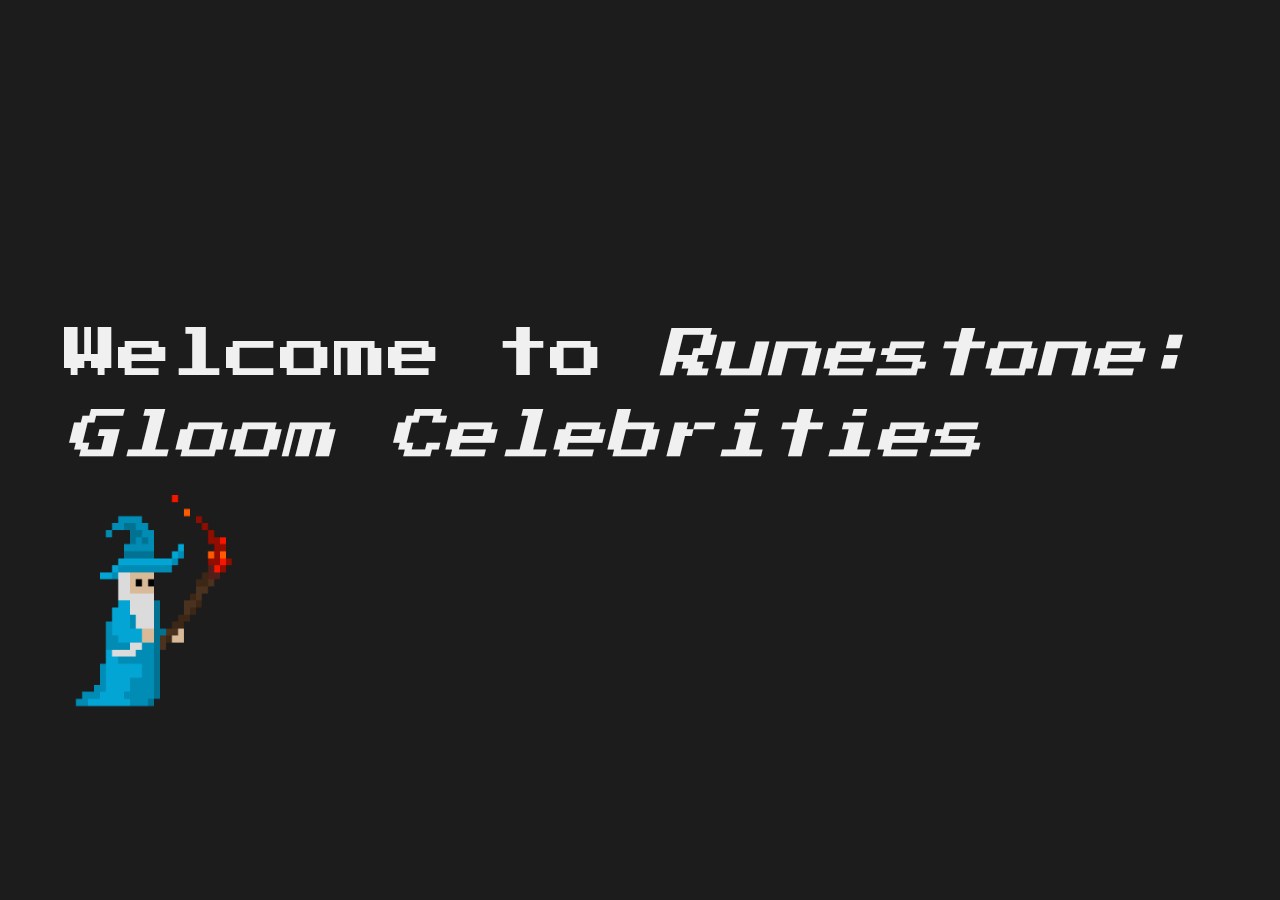
==== quest.html @ 2b10bc93 "Added Relative Filepath Redirect" ====
<!DOCTYPE html>
<html>

<head>

        <meta charset="UTF-8">
        <title>Quest time</title>

        <!-- Favicon icon link -->
        <link rel="icon" href="./src/assets/favicon.png" type="image/x-icon" />

        <!-- CSS Styles Links -->
        <link rel="stylesheet" href="./src/css/index.css" type="text/css">
        <link rel="stylesheet" href="https://stackpath.bootstrapcdn.com/bootstrap/4.3.1/css/bootstrap.min.css"
            integrity="sha384-ggOyR0iXCbMQv3Xipma34MD+dH/1fQ784/j6cY/iJTQUOhcWr7x9JvoRxT2MZw1T" crossorigin="anonymous">
        <link rel="preconnect" href="https://fonts.gstatic.com">
        <link href="https://fonts.googleapis.com/css2?family=Press+Start+2P&display=swap" rel="stylesheet">
        
        <!-- Js script links -->
        <script defer type="text/javascript" src="./src/js/index.js"></script>
        <script src="https://code.jquery.com/jquery-3.3.1.slim.min.js"
            integrity="sha384-q8i/X+965DzO0rT7abK41JStQIAqVgRVzpbzo5smXKp4YfRvH+8abtTE1Pi6jizo" crossorigin="anonymous">
        </script>
        <script src="https://cdnjs.cloudflare.com/ajax/libs/popper.js/1.14.7/umd/popper.min.js"
            integrity="sha384-UO2eT0CpHqdSJQ6hJty5KVphtPhzWj9WO1clHTMGa3JDZwrnQq4sF86dIHNDz0W1" crossorigin="anonymous">
        </script>
        <script src="https://stackpath.bootstrapcdn.com/bootstrap/4.3.1/js/bootstrap.min.js"
            integrity="sha384-JjSmVgyd0p3pXB1rRibZUAYoIIy6OrQ6VrjIEaFf/nJGzIxFDsf4x0xIM+B07jRM" crossorigin="anonymous">
        </script>

    </head>

    <body>

        <div id = "main-header">
            <img id = "mage" src = "./src/assets/mage.gif"></img>
            <div class = "bit"> Welcome to <i> Runestone: Gloom Celebrities </i> </div>
            <div id = "game-text" class = "bit"> Press Enter to Continue </div>
        </div>

    </body>

</html>
---- src/css/index.css ----
#main-header {
    color: #f0f0f0;
    position: absolute;
    margin-top: 35vh;
    margin-left: 5vw;
    font-size: 6vh;
}

#mage {
    height: 25vh;
    width: 15vw;
    position: absolute;
    margin-top: 20vh;
    margin-right: 3vw;
}

#game-text {
    position: absolute;
    margin-top: 12vh;
    margin-left: 30vw;
    font-size: 4vh;
}

.bit {
    font-family: 'Press Start 2P', cursive;
}

p, h1, h2, h3, h4, h5, h6 {
    font-family: 'Press Start 2P', cursive;
    color: #f0f0f0;
}

html {
    background-color: #1c1c1c;
    overflow-x: hidden;
}
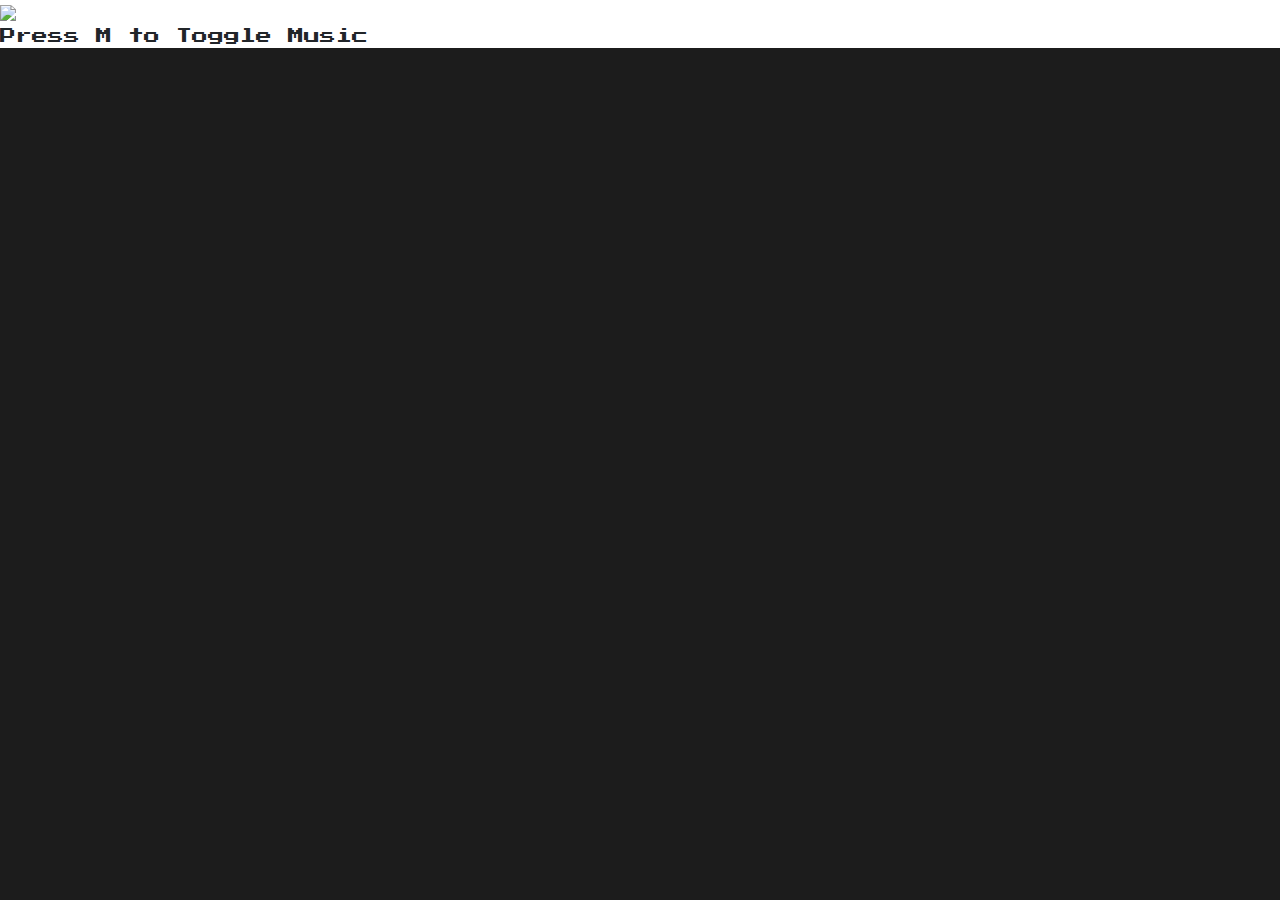
==== commit f2c47a2e: "Added Favicon Asset" ====
--- a/quest.html
+++ b/quest.html
@@ -7,7 +7,7 @@
         <title>Quest time</title>
 
         <!-- Favicon icon link -->
-        <link rel="icon" href="./src/assets/favicon.png" type="image/x-icon" />
+        <link rel="icon" href="./src/assets/chaosemerald.gif" type="image/x-icon" />
 
         <!-- CSS Styles Links -->
         <link rel="stylesheet" href="./src/css/index.css" type="text/css">
@@ -32,10 +32,25 @@
 
     <body>
 
-        <div id = "main-header">
-            <img id = "mage" src = "./src/assets/mage.gif"></img>
-            <div class = "bit"> Welcome to <i> Runestone: Gloom Celebrities </i> </div>
-            <div id = "game-text" class = "bit"> Press Enter to Continue </div>
+        <audio loop id = "ambience">
+            <source src="./src/assets/retro_forest.mp3" type="audio/mpeg">
+        </audio>
+
+        <div id = "ambience-header">
+            <img id = "ambience-img" src = "./src/assets/audio.png"></img>
+            <div id = "ambience-text" class = "bit"> Press M to Toggle Music </div>
+        </div>
+
+        <div id = "quest-title">
+
+        </div>
+
+        <div id = "quest-form">
+
+        </div>
+
+        <div id = "quest-ambience">
+
         </div>
 
     </body>
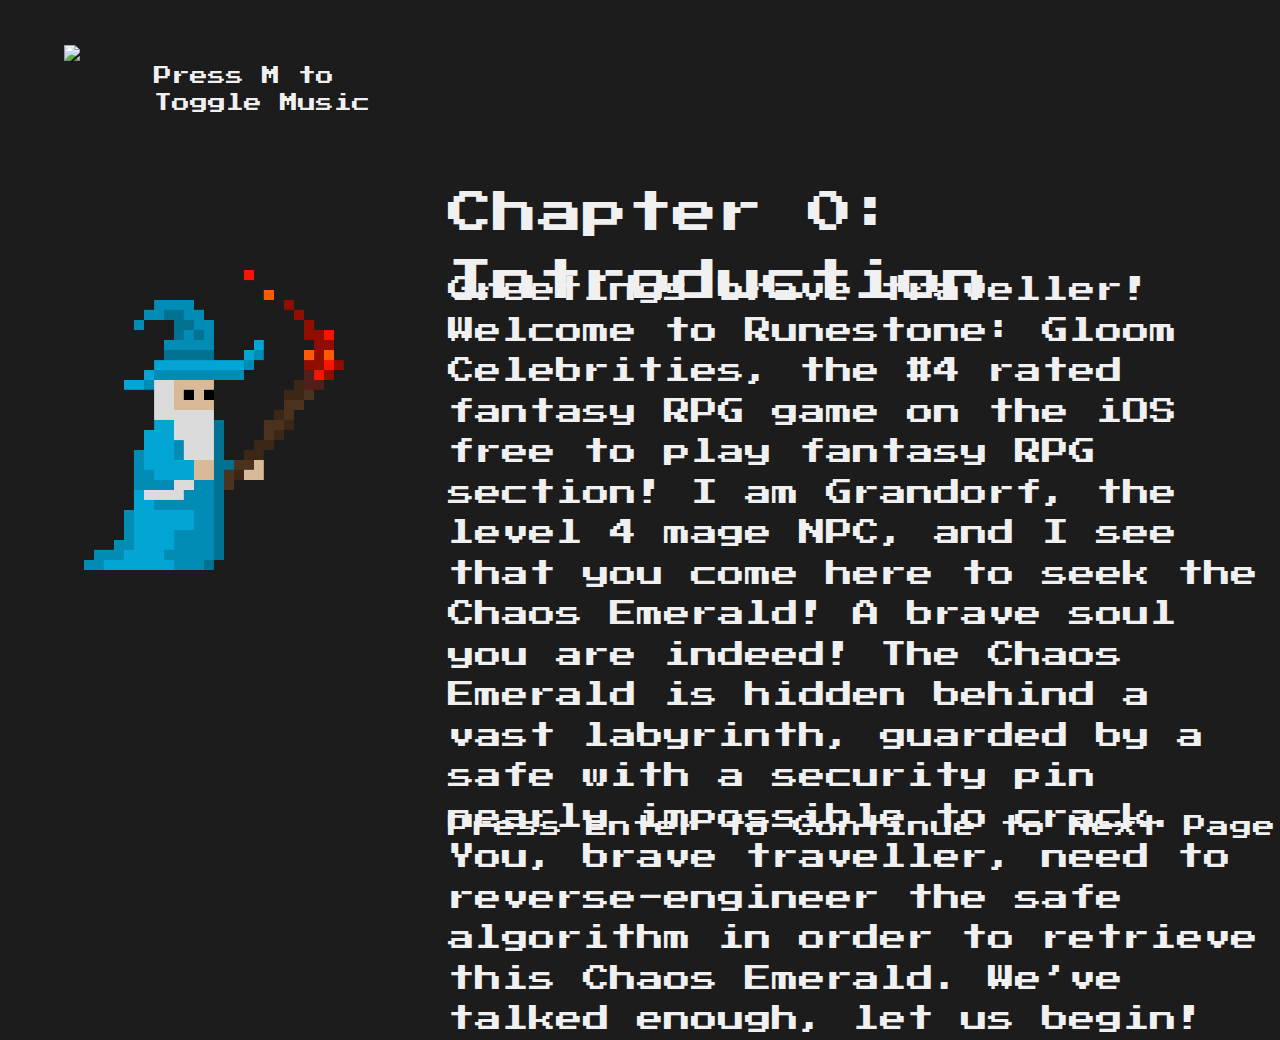
==== commit 50276cc8: "Added Lore Text" ====
--- a/quest.html
+++ b/quest.html
@@ -10,14 +10,15 @@
         <link rel="icon" href="./src/assets/chaosemerald.gif" type="image/x-icon" />
 
         <!-- CSS Styles Links -->
-        <link rel="stylesheet" href="./src/css/index.css" type="text/css">
+        <link rel="stylesheet" href="./src/css/quest.css" type="text/css">
+        <link rel="stylesheet" href="./src/css/panel.css" type="text/css">
         <link rel="stylesheet" href="https://stackpath.bootstrapcdn.com/bootstrap/4.3.1/css/bootstrap.min.css"
             integrity="sha384-ggOyR0iXCbMQv3Xipma34MD+dH/1fQ784/j6cY/iJTQUOhcWr7x9JvoRxT2MZw1T" crossorigin="anonymous">
         <link rel="preconnect" href="https://fonts.gstatic.com">
         <link href="https://fonts.googleapis.com/css2?family=Press+Start+2P&display=swap" rel="stylesheet">
         
         <!-- Js script links -->
-        <script defer type="text/javascript" src="./src/js/index.js"></script>
+        <script defer type="text/javascript" src="./src/js/solve.js"></script>
         <script src="https://code.jquery.com/jquery-3.3.1.slim.min.js"
             integrity="sha384-q8i/X+965DzO0rT7abK41JStQIAqVgRVzpbzo5smXKp4YfRvH+8abtTE1Pi6jizo" crossorigin="anonymous">
         </script>
@@ -41,17 +42,19 @@
             <div id = "ambience-text" class = "bit"> Press M to Toggle Music </div>
         </div>
 
-        <div id = "quest-title">
-
+        <div id = "quest-title" class = "bit">
+            Chapter 0: Introduction
         </div>
 
-        <div id = "quest-form">
-
+        <div id = "quest-form" class = "bit">
+            Greetings brave traveller! Welcome to Runestone: Gloom Celebrities, the #4 rated fantasy RPG game on the iOS free to play fantasy RPG section! I am Grandorf, the level 4 mage NPC, and I see that you come here to seek the Chaos Emerald! A brave soul you are indeed! The Chaos Emerald is hidden behind a vast labyrinth, guarded by a safe with a security pin nearly impossible to crack. You, brave traveller, need to reverse-engineer the safe algorithm in order to retrieve this Chaos Emerald. We’ve talked enough, let us begin!
         </div>
 
         <div id = "quest-ambience">
+            <img id = "mage-main" src = "./src/assets/mage.gif"></img>
+        </div>
 
-        </div>
+        <div id = "quest-continue" class = "bit"> Press Enter to Continue to Next Page </div>
 
     </body>
 
--- a/src/css/quest.css
+++ b/src/css/quest.css
@@ -0,0 +1,28 @@
+
+#mage-main {
+    width: 25vw;
+    position: absolute;
+    margin-top: 30vh;
+    margin-left: 5vw;
+}
+
+#quest-title {
+    position: absolute;
+    font-size: 5vh;
+    margin-top: 20vh;
+    margin-left: 35vw;
+}
+
+#quest-form {
+    position: absolute;
+    font-size: 3vh;
+    margin-top: 30vh;
+    margin-left: 35vw;
+}
+
+#quest-continue {
+    position: absolute;
+    margin-top: 90vh;
+    margin-left: 35vw;
+    font-size: 2.5vh;
+}--- a/src/css/panel.css
+++ b/src/css/panel.css
@@ -0,0 +1,34 @@
+
+#ambience-header {
+    position: absolute;
+    margin-left: 5vw;
+    margin-top: 5vh;
+}
+
+#ambience-text {
+    position: absolute;
+    margin-left: 7vw;
+    margin-top: 2vh;
+    font-size: 2vh;
+    width: 20vw;
+}
+
+#ambience-img {
+    width: 5vw;
+    position: absolute;
+}
+
+.bit {
+    font-family: 'Press Start 2P', cursive;
+    color: #f0f0f0;
+}
+
+p, h1, h2, h3, h4, h5, h6 {
+    font-family: 'Press Start 2P', cursive;
+    color: #f0f0f0;
+}
+
+html {
+    background-color: #1c1c1c;
+    overflow-x: hidden;
+}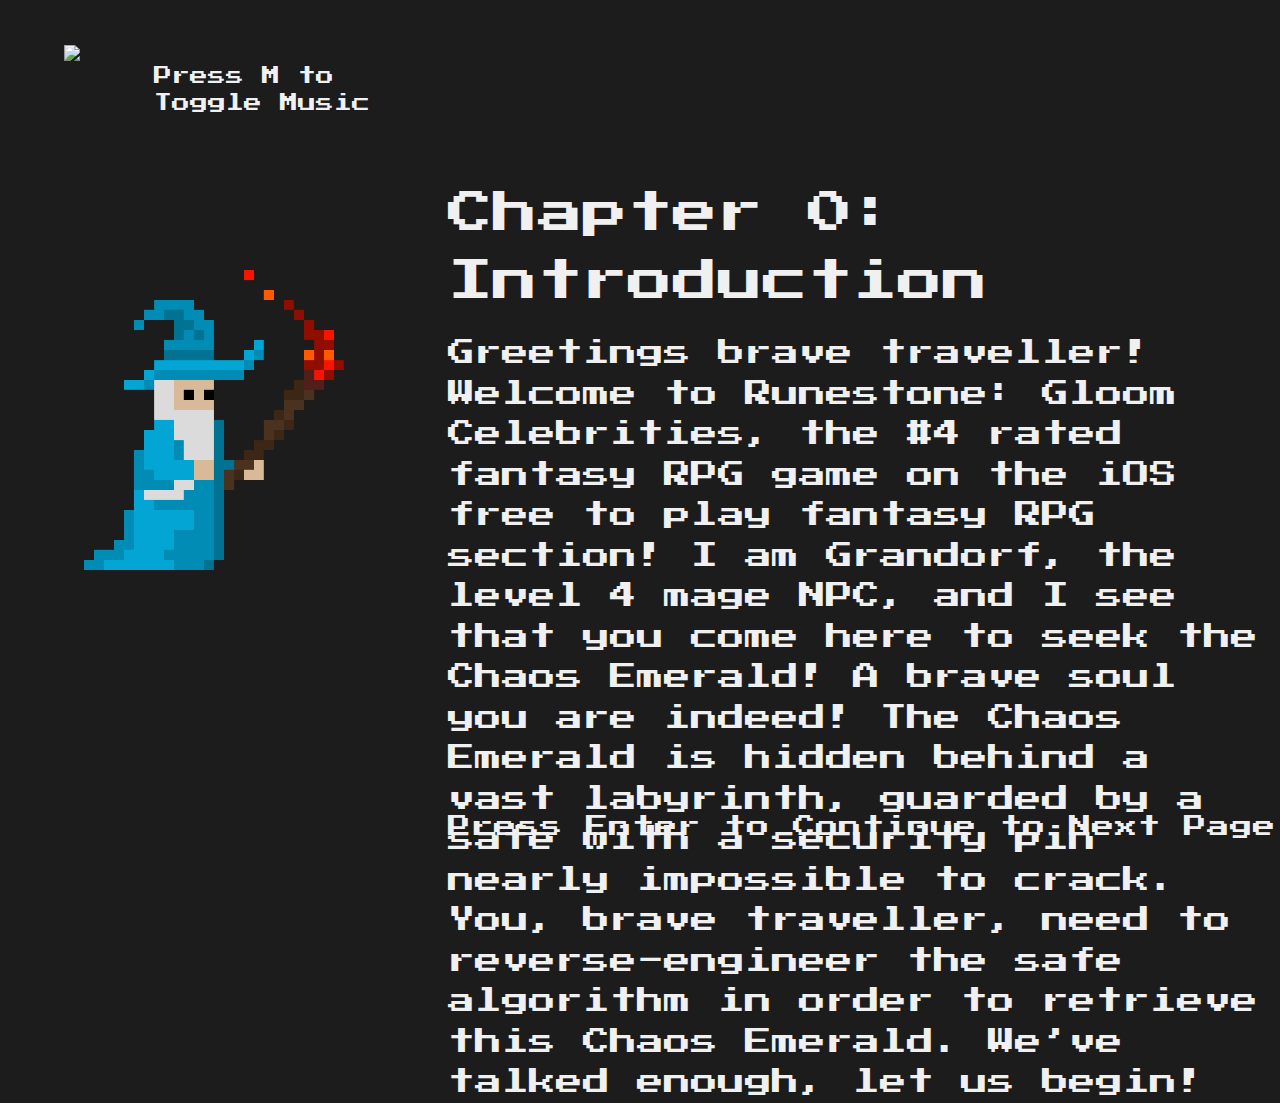
==== commit ad86c206: "Patched Aspect Ratio Text Overlap Bug" ====
--- a/quest.html
+++ b/quest.html
@@ -42,13 +42,13 @@
             <div id = "ambience-text" class = "bit"> Press M to Toggle Music </div>
         </div>
 
-        <div id = "quest-title" class = "bit">
-            Chapter 0: Introduction
+        <div id = "quest">
+            <div id = "quest-title" class = "bit">
+            </div>
+            <div id = "quest-form" class = "bit">
+            </div>
         </div>
-
-        <div id = "quest-form" class = "bit">
-            Greetings brave traveller! Welcome to Runestone: Gloom Celebrities, the #4 rated fantasy RPG game on the iOS free to play fantasy RPG section! I am Grandorf, the level 4 mage NPC, and I see that you come here to seek the Chaos Emerald! A brave soul you are indeed! The Chaos Emerald is hidden behind a vast labyrinth, guarded by a safe with a security pin nearly impossible to crack. You, brave traveller, need to reverse-engineer the safe algorithm in order to retrieve this Chaos Emerald. We’ve talked enough, let us begin!
-        </div>
+        
 
         <div id = "quest-ambience">
             <img id = "mage-main" src = "./src/assets/mage.gif"></img>
--- a/src/css/quest.css
+++ b/src/css/quest.css
@@ -6,18 +6,19 @@
     margin-left: 5vw;
 }
 
-#quest-title {
+#quest {
     position: absolute;
-    font-size: 5vh;
     margin-top: 20vh;
     margin-left: 35vw;
 }
 
+#quest-title {
+    font-size: 5vh;
+}
+
 #quest-form {
-    position: absolute;
     font-size: 3vh;
-    margin-top: 30vh;
-    margin-left: 35vw;
+    margin-top: 2vh;
 }
 
 #quest-continue {
@@ -25,4 +26,19 @@
     margin-top: 90vh;
     margin-left: 35vw;
     font-size: 2.5vh;
+}
+
+#player-guess {
+    position: absolute;
+    font-size: 5vh;
+    margin-top: 50vh;
+    margin-left: 35vw;
+    font-family: 'Press Start 2P', cursive;
+}
+
+#output-area {
+    position: absolute;
+    font-size: 5vh;
+    margin-top: 20vh;
+    margin-left: 35vw;
 }